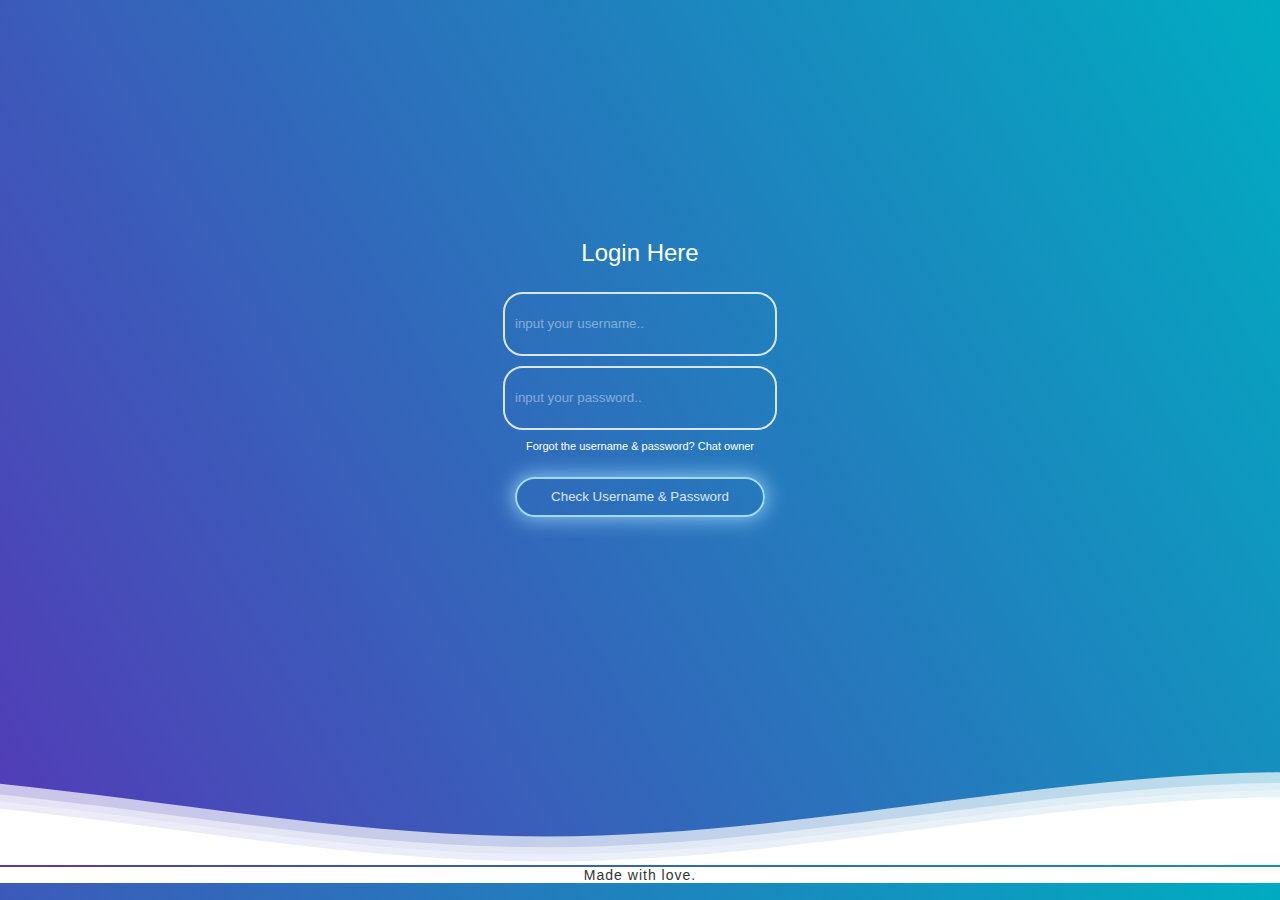
==== index.html @ ba8ed5ba "Add files via upload" ====
<!DOCTYPE html>
<html lang="en">
<head>
    <meta charset="UTF-8">
    <meta name="viewport" content="width=device-width, initial-scale=1.0">
    <meta http-equiv="X-UA-Compatible" content="ie=edge">
    <title>Document</title>
    <link rel="stylesheet" href="style.css" type="text/css" media="all" />
</head>
<body>
    <!--Hey! This is the original version
    of Simple CSS Waves-->

    <div class="header">

        <!--Content before waves-->
        <div class="inner-header flex">
            <!--Just the logo.. Don't mind this-->
            <div class="rwar">
                <h2>Login Here</h2>
                <input type="text" name="Username" id="username" value="" placeholder="input your username.." oninput="getValue()" />
                <input type="password" name="password" id="password" value="" placeholder="input your password.." oninput="getValue()" />
                <p id="message">
                    Forgot the username & password? Chat owner
                </p>
                <div class="output">
                    <button type="submit" onclick="checkPw()" id="butt" class="byut">Check Username & Password</button>
                    <a href="rawr" id="link">click again to continue</a>
                </div>
            </div>
        </div>
    </div>

    <!--Waves Container-->
    <div>
        <svg class="waves" xmlns="http://www.w3.org/2000/svg" xmlns:xlink="http://www.w3.org/1999/xlink"
            viewBox="0 24 150 28" preserveAspectRatio="none" shape-rendering="auto">
            <defs>
                <path id="gentle-wave" d="M-160 44c30 0 58-18 88-18s 58 18 88 18 58-18 88-18 58 18 88 18 v44h-352z" />
            </defs>
            <g class="parallax">
                <use xlink:href="#gentle-wave" x="48" y="0" fill="rgba(255,255,255,0.7" />
                <use xlink:href="#gentle-wave" x="48" y="3" fill="rgba(255,255,255,0.5)" />
                <use xlink:href="#gentle-wave" x="48" y="5" fill="rgba(255,255,255,0.3)" />
                <use xlink:href="#gentle-wave" x="48" y="7" fill="#fff" />
            </g>
        </svg>
    </div>
    <!--Waves end-->

</div>
<!--Header ends-->

<!--Content starts-->
<div class="content flex">
    <p class="log">
        Made with love.
    </p>
</div>
<!--Content ends-->
<script src="script.js" type="text/javascript" charset="utf-8"></script>
</body>
</html>
---- style.css ----
* {
    margin: 0;
    padding: 0;
}

@import url(//fonts.googleapis.com/css?family=Lato:300:400);

body {
    margin: 0;
    background: linear-gradient(60deg, rgba(84,58,183,1) 0%, rgba(0,172,193,1) 100%);
    font-family: 'Lato', sans-serif;

}

.header {
    position: relative;
    text-align: center;
    color: white;
}
.logo {
    width: 50px;
    fill: white;
    padding-right: 15px;
    display: inline-block;
    vertical-align: middle;
}

.inner-header {
    height: 85vh;
    width: 100%;
    margin: 0;
    padding: 0;
}

.flex {
    /*Flexbox for containers*/
    display: flex;
    justify-content: center;
    align-items: center;
    text-align: center;
}

.waves {
    position: relative;
    width: 100%;
    height: 5vh;
    margin-bottom: -2px;
    /*Fix for safari gap*/
    min-height: 100px;
    max-height: 150px;
}

.content {
    position: relative;
    text-align: center;
    background-color: white;
}

/* Animation */

.parallax > use {
    animation: move-forever 25s cubic-bezier(.55,.5,.45,.5)     infinite;
}
.parallax > use:nth-child(1) {
    animation-delay: -2s;
    animation-duration: 7s;
}
.parallax > use:nth-child(2) {
    animation-delay: -3s;
    animation-duration: 10s;
}
.parallax > use:nth-child(3) {
    animation-delay: -4s;
    animation-duration: 13s;
}
.parallax > use:nth-child(4) {
    animation-delay: -5s;
    animation-duration: 20s;
}
@keyframes move-forever {
    0% {
        transform: translate3d(-90px,0,0);
    }
    100% {
        transform: translate3d(85px,0,0);
    }
}

/*Shrinking for mobile*/
@media (max-width: 768px) {
    .waves {
        height: 40px;
        min-height: 40px;
    }
    .content {
        height: 10vh;
    }
    h2 {
        font-size: 24px;
    }
}

.form {
    height: 100%;
    display: flex;
    flex-direction: column;
    align-items: center;
}

.rwar {
    display: flex;
    flex-direction: column;
}

h2 {
    font-family: 'Lato', sans-serif;
    font-weight: 300;
    display: flex;
    justify-content: center;
    margin-bottom: 20px;
}

input {
    width: 250px;
    margin: 5px;
    background: transparent;
    border: solid 2px #DBE4F5;
    border-radius: 20px;
    height: 40px;
    color: #DBE4F5;
    padding: 10px;
    transition: ease 0.3s;
}

input:focus {
    outline: none;
    border-bottom: 2px solid #DBE4F5;
}

input::placeholder {
    color: #DBE4F5;
    opacity: 0.5;
}

label {
    margin: 20px 0 2px 0;
    font-size: 18px;
}

.output {
    display: flex;
    flex-direction: column;
    align-items: center;
}

.byut {
    color: #DBE4F5;
    height: 40px;
    width: 250px;
    margin: 20px 0 10px 0;
    background: transparent;
    border: 2px solid #A2D9FF;
    border-radius: 20px;
    box-shadow: rgba(162, 217, 255, 0.8) 0 0 20px 2px;

}

#message {
    margin: 5px;
    font-size: 11px;

}

a {
    font-family: 'Lato', sans-serif;
    font-size: 12px;
    text-decoration: none;
    color: black;
    justify-content: center;
    align-items: center;
    display: none;
    height: 40px;
    width: 250px;
    margin: 20px 0 10px 0;
    background: #90EE90;
    border: 2px solid #90EE90;
    border-radius: 20px;
}

.log {
    text-align: center;
    bottom: 5px;
    font-family: 'Lato', sans-serif;
    letter-spacing: 1px;
    font-size: 14px;
    color: #333333;
}

.wrong{
    box-shadow: rgba(255, 0, 0, 0.8) 0 0 20px 2px;
    border: solid 2px red;
    display: inline-block;
}

.onget{
    box-shadow: rgba(162, 217, 255, 0.8) 0 0 20px 2px;
    border: 2px solid #A2D9FF;
    display: inline-block;
}
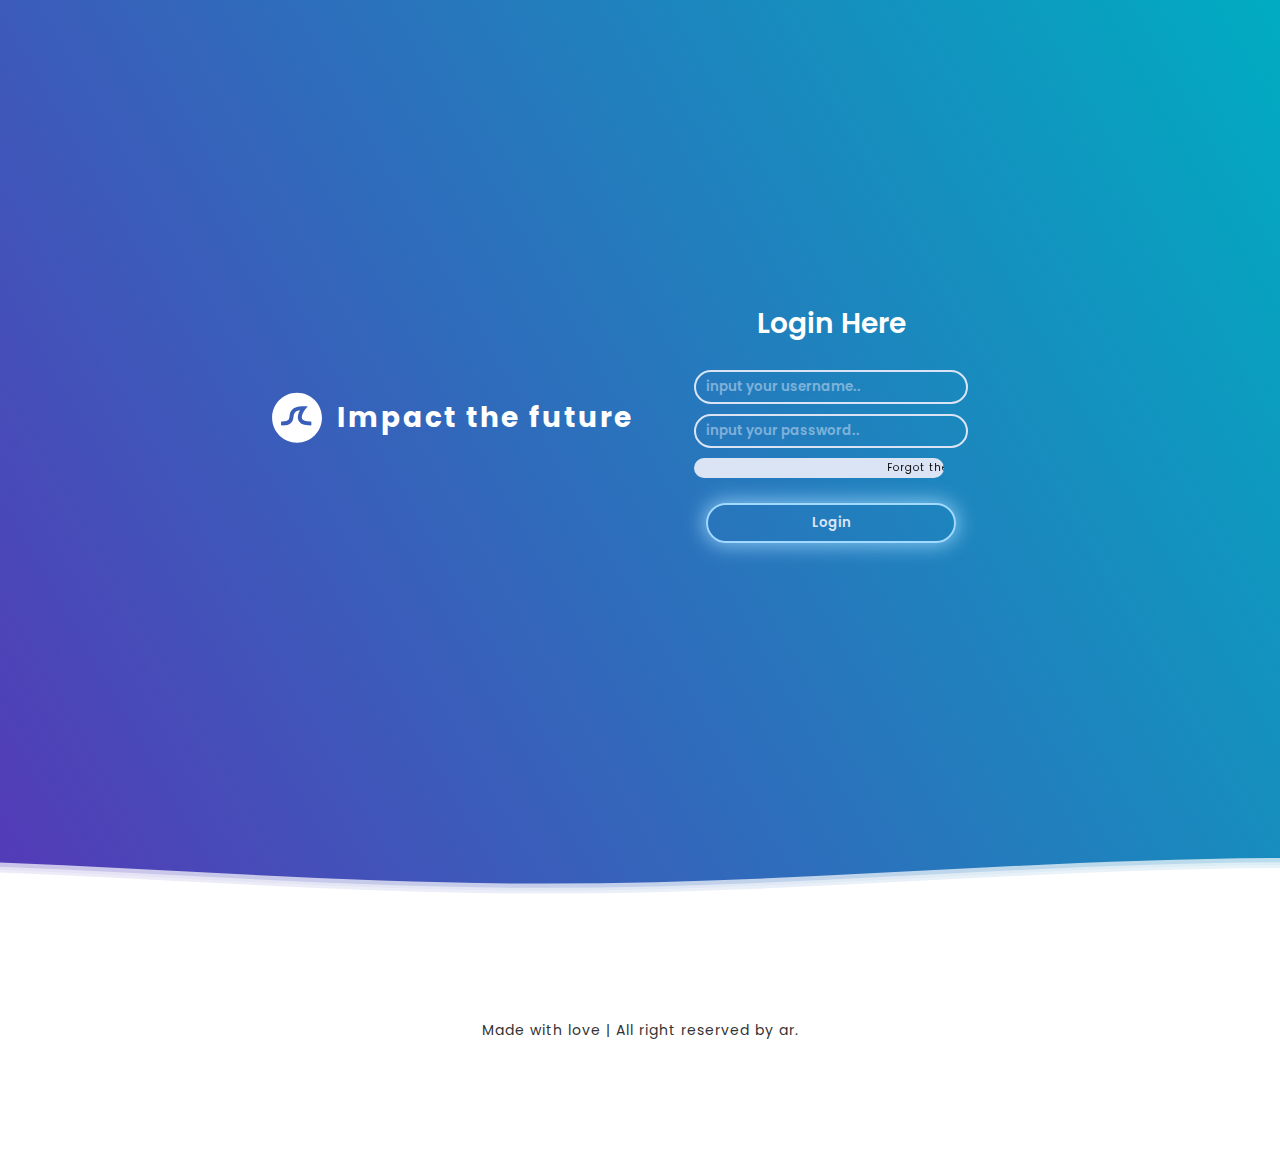
==== commit 5e231ac8: "Add files via upload" ====
--- a/index.html
+++ b/index.html
@@ -4,60 +4,74 @@
     <meta charset="UTF-8">
     <meta name="viewport" content="width=device-width, initial-scale=1.0">
     <meta http-equiv="X-UA-Compatible" content="ie=edge">
-    <title>Document</title>
+    <title>Login</title>
     <link rel="stylesheet" href="style.css" type="text/css" media="all" />
 </head>
 <body>
     <!--Hey! This is the original version
-    of Simple CSS Waves-->
+        of Simple CSS Waves-->
 
     <div class="header">
 
         <!--Content before waves-->
         <div class="inner-header flex">
             <!--Just the logo.. Don't mind this-->
+            <div class="brand">
+                <svg version="1.1" class="logo" baseProfile="tiny" id="Layer_1" xmlns="http://www.w3.org/2000/svg"
+                    xmlns:xlink="http://www.w3.org/1999/xlink" x="0px" y="0px" viewBox="0 0 500 500" xml:space="preserve">
+                    <path fill="#FFFFFF" stroke="#000000" stroke-width="10" stroke-miterlimit="10" d="M57,283" />
+                    <g><path fill="#fff"
+                        d="M250.4,0.8C112.7,0.8,1,112.4,1,250.2c0,137.7,111.7,249.4,249.4,249.4c137.7,0,249.4-111.7,249.4-249.4
+                        C499.8,112.4,388.1,0.8,250.4,0.8z M383.8,326.3c-62,0-101.4-14.1-117.6-46.3c-17.1-34.1-2.3-75.4,13.2-104.1
+                        c-22.4,3-38.4,9.2-47.8,18.3c-11.2,10.9-13.6,26.7-16.3,45c-3.1,20.8-6.6,44.4-25.3,62.4c-19.8,19.1-51.6,26.9-100.2,24.6l1.8-39.7		c35.9,1.6,59.7-2.9,70.8-13.6c8.9-8.6,11.1-22.9,13.5-39.6c6.3-42,14.8-99.4,141.4-99.4h41L333,166c-12.6,16-45.4,68.2-31.2,96.2	c9.2,18.3,41.5,25.6,91.2,24.2l1.1,39.8C390.5,326.2,387.1,326.3,383.8,326.3z" />
+                    </g>
+                </svg>
+                <h1>Impact the future</h1>
+            </div>
             <div class="rwar">
                 <h2>Login Here</h2>
                 <input type="text" name="Username" id="username" value="" placeholder="input your username.." oninput="getValue()" />
                 <input type="password" name="password" id="password" value="" placeholder="input your password.." oninput="getValue()" />
-                <p id="message">
-                    Forgot the username & password? Chat owner
-                </p>
+                <div class="mess">
+                    <marquee scrollamount="5">
+                        <p id="message">
+                            Forgot the username & password? Chat owner
+                        </p>
+                    </marquee>
+                </div>
                 <div class="output">
-                    <button type="submit" onclick="checkPw()" id="butt" class="byut">Check Username & Password</button>
-                    <a href="rawr" id="link">click again to continue</a>
+                    <button type="submit" onclick="checkPw()" id="butt" class="byut">Login</button>
                 </div>
             </div>
         </div>
+
+        <!--Waves Container-->
+        <div>
+            <svg class="waves" xmlns="http://www.w3.org/2000/svg" xmlns:xlink="http://www.w3.org/1999/xlink"
+                viewBox="0 24 150 28" preserveAspectRatio="none" shape-rendering="auto">
+                <defs>
+                    <path id="gentle-wave" d="M-160 44c30 0 58-18 88-18s 58 18 88 18 58-18 88-18 58 18 88 18 v44h-352z" />
+                </defs>
+                <g class="parallax">
+                    <use xlink:href="#gentle-wave" x="48" y="0" fill="rgba(255,255,255,0.7" />
+                    <use xlink:href="#gentle-wave" x="48" y="3" fill="rgba(255,255,255,0.5)" />
+                    <use xlink:href="#gentle-wave" x="48" y="5" fill="rgba(255,255,255,0.3)" />
+                    <use xlink:href="#gentle-wave" x="48" y="7" fill="#fff" />
+                </g>
+            </svg>
+        </div>
+        <!--Waves end-->
+
     </div>
+    <!--Header ends-->
 
-    <!--Waves Container-->
-    <div>
-        <svg class="waves" xmlns="http://www.w3.org/2000/svg" xmlns:xlink="http://www.w3.org/1999/xlink"
-            viewBox="0 24 150 28" preserveAspectRatio="none" shape-rendering="auto">
-            <defs>
-                <path id="gentle-wave" d="M-160 44c30 0 58-18 88-18s 58 18 88 18 58-18 88-18 58 18 88 18 v44h-352z" />
-            </defs>
-            <g class="parallax">
-                <use xlink:href="#gentle-wave" x="48" y="0" fill="rgba(255,255,255,0.7" />
-                <use xlink:href="#gentle-wave" x="48" y="3" fill="rgba(255,255,255,0.5)" />
-                <use xlink:href="#gentle-wave" x="48" y="5" fill="rgba(255,255,255,0.3)" />
-                <use xlink:href="#gentle-wave" x="48" y="7" fill="#fff" />
-            </g>
-        </svg>
+    <!--Content starts-->
+    <div class="content flex">
+        <p>
+            Made with love | All right reserved by ar.
+        </p>
     </div>
-    <!--Waves end-->
-
-</div>
-<!--Header ends-->
-
-<!--Content starts-->
-<div class="content flex">
-    <p class="log">
-        Made with love.
-    </p>
-</div>
-<!--Content ends-->
-<script src="script.js" type="text/javascript" charset="utf-8"></script>
+    <!--Content ends-->
+    <script src="script.js" type="text/javascript" charset="utf-8"></script>
 </body>
 </html>--- a/style.css
+++ b/style.css
@@ -1,22 +1,33 @@
-* {
-    margin: 0;
-    padding: 0;
-}
-
-@import url(//fonts.googleapis.com/css?family=Lato:300:400);
-
+@import url('https://fonts.googleapis.com/css2?family=Poppins:wght@400;600;700&display=swap');
 body {
     margin: 0;
-    background: linear-gradient(60deg, rgba(84,58,183,1) 0%, rgba(0,172,193,1) 100%);
-    font-family: 'Lato', sans-serif;
-
+    font-family: "Poppins", sans-serif;
+    font-style: normal;
+}
+
+h1 {
+    font-family: "Poppins", sans-serif;
+    font-weight: 700;
+    font-style: normal;
+    letter-spacing: 2px;
+    font-size: 28px;
+}
+p {
+    font-family: "Poppins", sans-serif;
+    font-weight: 400;
+    font-style: normal;
+    letter-spacing: 1px;
+    font-size: 14px;
+    color: #333333;
 }
 
 .header {
     position: relative;
     text-align: center;
+    background: linear-gradient(60deg, rgba(84,58,183,1) 0%, rgba(0,172,193,1) 100%);
     color: white;
 }
+
 .logo {
     width: 50px;
     fill: white;
@@ -25,11 +36,18 @@
     vertical-align: middle;
 }
 
+.brand {
+    display: flex;
+    flex-direction: row;
+    margin: 0 10px 20px 10px;
+}
+
 .inner-header {
-    height: 85vh;
+    height: 95vh;
     width: 100%;
     margin: 0;
     padding: 0;
+    flex-direction: row;
 }
 
 .flex {
@@ -43,15 +61,16 @@
 .waves {
     position: relative;
     width: 100%;
-    height: 5vh;
-    margin-bottom: -2px;
+    height: 15vh;
+    margin-bottom: -7px;
     /*Fix for safari gap*/
-    min-height: 100px;
-    max-height: 150px;
+    min-height: 40px;
+    max-height: 40px;
 }
 
 .content {
     position: relative;
+    height: 30vh;
     text-align: center;
     background-color: white;
 }
@@ -85,18 +104,27 @@
         transform: translate3d(85px,0,0);
     }
 }
-
 /*Shrinking for mobile*/
-@media (max-width: 768px) {
+@media screen and (max-width: 750px) {
+    .inner-header {
+        height: 80vh;
+        flex-direction: column;
+    }
     .waves {
-        height: 40px;
-        min-height: 40px;
+        height: 30px;
+        min-height: 30px;
     }
     .content {
-        height: 10vh;
-    }
-    h2 {
-        font-size: 24px;
+        height: 20vh;
+    }
+    h1 {
+        font-size: 28px;
+    }
+}
+
+@media screen and (max-width: 300px) {
+    body {
+        display: none;
     }
 }
 
@@ -105,30 +133,37 @@
     display: flex;
     flex-direction: column;
     align-items: center;
+    margin-top: 20px;
 }
 
 .rwar {
     display: flex;
     flex-direction: column;
+    margin: 20px 50px 50px 50px;
 }
 
 h2 {
-    font-family: 'Lato', sans-serif;
-    font-weight: 300;
+    font-family: "Poppins", sans-serif;
+    font-weight: 600;
+    font-style: normal;
     display: flex;
     justify-content: center;
     margin-bottom: 20px;
+    margin-top: 20px;
+    font-size: 28px;
 }
 
 input {
+    font-family: "Poppins", sans-serif;
+    font-weight: 600;
+    font-style: normal;
     width: 250px;
-    margin: 5px;
+    margin: 5px 0;
     background: transparent;
     border: solid 2px #DBE4F5;
-    border-radius: 20px;
-    height: 40px;
+    border-radius: 22px;
     color: #DBE4F5;
-    padding: 10px;
+    padding: 5px 10px;
     transition: ease 0.3s;
 }
 
@@ -138,6 +173,9 @@
 }
 
 input::placeholder {
+    font-family: "Poppins", sans-serif;
+    font-weight: 600;
+    font-style: normal;
     color: #DBE4F5;
     opacity: 0.5;
 }
@@ -154,37 +192,46 @@
 }
 
 .byut {
+    font-family: "Poppins", sans-serif;
+    font-weight: 600;
+    font-style: normal;
     color: #DBE4F5;
     height: 40px;
     width: 250px;
-    margin: 20px 0 10px 0;
+    margin: 20px 0 0 0;
     background: transparent;
     border: 2px solid #A2D9FF;
     border-radius: 20px;
     box-shadow: rgba(162, 217, 255, 0.8) 0 0 20px 2px;
-
 }
 
 #message {
-    margin: 5px;
-    font-size: 11px;
-
-}
-
-a {
-    font-family: 'Lato', sans-serif;
-    font-size: 12px;
-    text-decoration: none;
-    color: black;
-    justify-content: center;
-    align-items: center;
-    display: none;
-    height: 40px;
+    display: flex;
+    justify-content: center;
+    align-items: center;
+    padding: 2px;
+    color: #000000;
+    font-size: 10px;
+}
+
+marquee{
+    display: flex;
+    justify-content: center;
+    align-items: center;
+    text-align: center;
+}
+
+.mess {
     width: 250px;
-    margin: 20px 0 10px 0;
-    background: #90EE90;
-    border: 2px solid #90EE90;
+    height: 20px;
+    overflow: hidden;
     border-radius: 20px;
+    background: #DBE4F5;
+    margin: 5px 0;
+    display: flex;
+    justify-content: center;
+    align-items: center;
+    text-align: center;
 }
 
 .log {
@@ -194,16 +241,4 @@
     letter-spacing: 1px;
     font-size: 14px;
     color: #333333;
-}
-
-.wrong{
-    box-shadow: rgba(255, 0, 0, 0.8) 0 0 20px 2px;
-    border: solid 2px red;
-    display: inline-block;
-}
-
-.onget{
-    box-shadow: rgba(162, 217, 255, 0.8) 0 0 20px 2px;
-    border: 2px solid #A2D9FF;
-    display: inline-block;
 }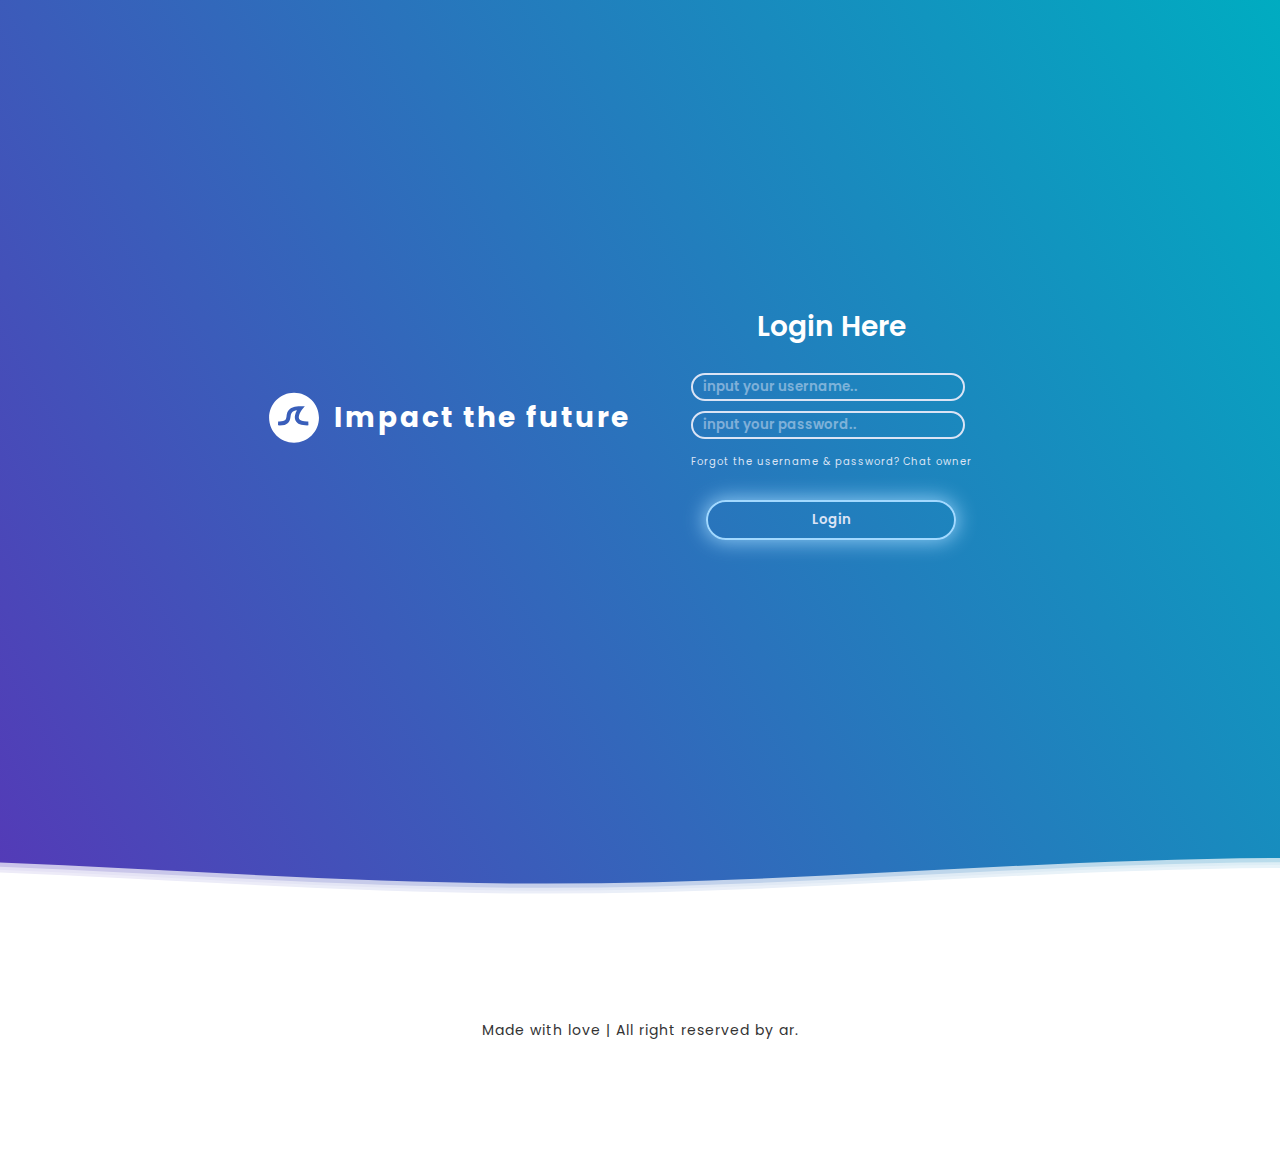
==== commit 3bda11f2: "Add files via upload" ====
--- a/index.html
+++ b/index.html
@@ -32,13 +32,9 @@
                 <h2>Login Here</h2>
                 <input type="text" name="Username" id="username" value="" placeholder="input your username.." oninput="getValue()" />
                 <input type="password" name="password" id="password" value="" placeholder="input your password.." oninput="getValue()" />
-                <div class="mess">
-                    <marquee scrollamount="5">
                         <p id="message">
                             Forgot the username & password? Chat owner
                         </p>
-                    </marquee>
-                </div>
                 <div class="output">
                     <button type="submit" onclick="checkPw()" id="butt" class="byut">Login</button>
                 </div>
--- a/style.css
+++ b/style.css
@@ -163,7 +163,7 @@
     border: solid 2px #DBE4F5;
     border-radius: 22px;
     color: #DBE4F5;
-    padding: 5px 10px;
+    padding: 2px 10px;
     transition: ease 0.3s;
 }
 
@@ -209,29 +209,9 @@
     display: flex;
     justify-content: center;
     align-items: center;
-    padding: 2px;
-    color: #000000;
+    text-align: center;
+    color: #DBE4F5;
     font-size: 10px;
-}
-
-marquee{
-    display: flex;
-    justify-content: center;
-    align-items: center;
-    text-align: center;
-}
-
-.mess {
-    width: 250px;
-    height: 20px;
-    overflow: hidden;
-    border-radius: 20px;
-    background: #DBE4F5;
-    margin: 5px 0;
-    display: flex;
-    justify-content: center;
-    align-items: center;
-    text-align: center;
 }
 
 .log {
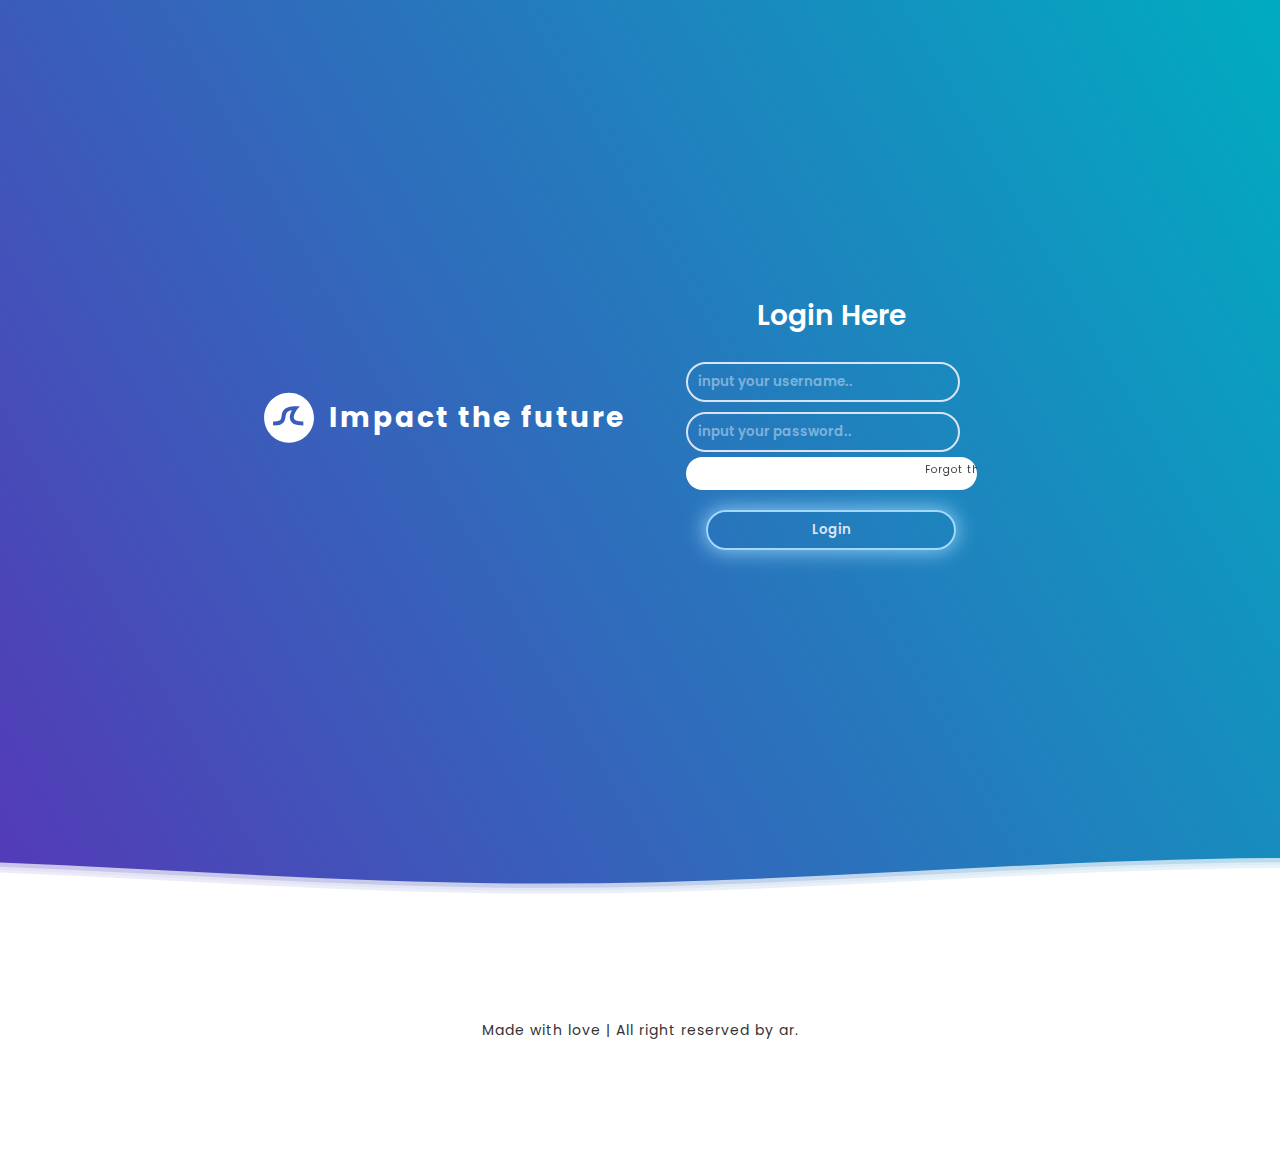
==== commit 780c0567: "Add files via upload" ====
--- a/index.html
+++ b/index.html
@@ -32,9 +32,13 @@
                 <h2>Login Here</h2>
                 <input type="text" name="Username" id="username" value="" placeholder="input your username.." oninput="getValue()" />
                 <input type="password" name="password" id="password" value="" placeholder="input your password.." oninput="getValue()" />
+                <div class="mes">
+                    <marquee scrollamount="5">
                         <p id="message">
                             Forgot the username & password? Chat owner
                         </p>
+                        </marquee>
+                        </div>
                 <div class="output">
                     <button type="submit" onclick="checkPw()" id="butt" class="byut">Login</button>
                 </div>
@@ -63,7 +67,7 @@
 
     <!--Content starts-->
     <div class="content flex">
-        <p>
+        <p class="pFoot">
             Made with love | All right reserved by ar.
         </p>
     </div>
--- a/style.css
+++ b/style.css
@@ -12,7 +12,7 @@
     letter-spacing: 2px;
     font-size: 28px;
 }
-p {
+.pFoot {
     font-family: "Poppins", sans-serif;
     font-weight: 400;
     font-style: normal;
@@ -163,7 +163,7 @@
     border: solid 2px #DBE4F5;
     border-radius: 22px;
     color: #DBE4F5;
-    padding: 2px 10px;
+    padding: 8px 10px;
     transition: ease 0.3s;
 }
 
@@ -206,12 +206,17 @@
 }
 
 #message {
-    display: flex;
-    justify-content: center;
-    align-items: center;
-    text-align: center;
-    color: #DBE4F5;
+    color: #333333;
     font-size: 10px;
+    letter-spacing: 1px;
+    margin: 5px;
+}
+
+.mes{
+    width: 100%;
+    background: #FFFFFF;
+    border-radius: 20px;
+    height: 100%;
 }
 
 .log {
